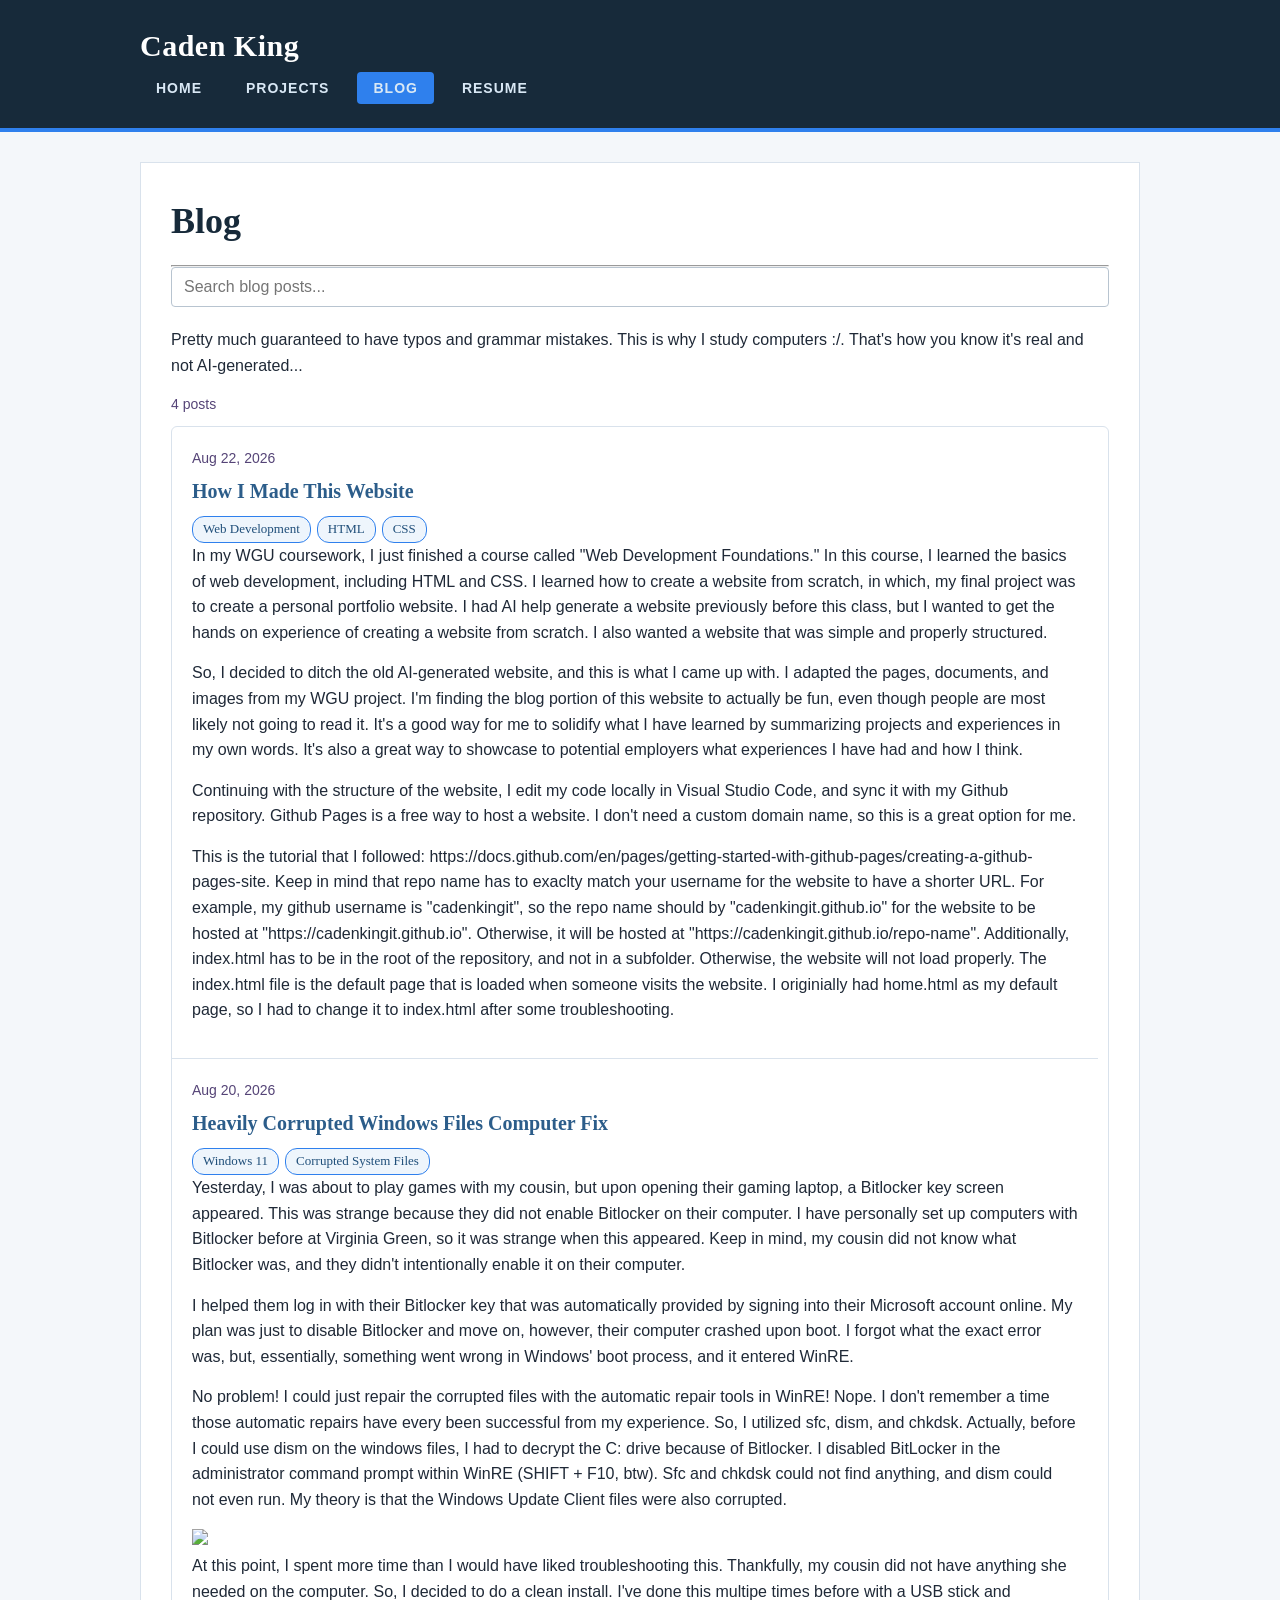
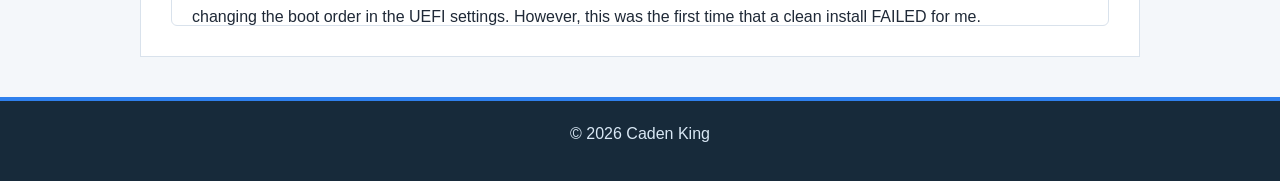
==== blog.html @ 6a616259 "gaming desktop blog article" ====
<!DOCTYPE html>
<html language="en">

<head>
    <link rel="stylesheet" href="style.css">
    <title>Caden King | Blog</title>
</head>

<body>

    <header>

        <div class="nav-bar">
            <a href="index.html" class="site-title">Caden King</a>
            <button class="nav-toggle" id="nav-toggle" aria-label="Toggle navigation"
                aria-expanded="false">&#9776;</button>
        </div>

        <nav id="main-nav">
            <a href="index.html">Home</a>
            <a href="projects.html">Projects</a>
            <a href="blog.html" aria-current="page">Blog</a>
            <a href="resume.html">Resume</a>
        </nav>

    </header>

    <!-- Main Site Content -->
    <main>

        <!-- Blog Section -->
        <section id="blog">
            <h1>Blog</h1>
            <hr>
            <div class="blog-search">
                <input type="search" id="blog-search-input" placeholder="Search blog posts..."
                    aria-label="Search blog posts">
            </div>

            <p>Pretty much guaranteed to have typos and grammar mistakes. This is why I study computers :/. That's how
                you know it's real and not AI-generated...
            </p>

            <p class="blog-count" id="blog-count"></p>

            <!-- Newest posts appear first. Copy this <article> block to add a new post above it. -->
            <div class="blog-posts" id="blog-posts">

                <article class="blog-post" data-title="How I Made This Website">
                    <p class="blog-post-meta">Aug 22, 2026</p>
                    <h3>How I Made This Website</h3>
                    <span class="tag">Web Development</span><span class="tag">HTML</span><span class="tag">CSS</span>
                    <p>
                        In my WGU coursework, I just finished a course called "Web Development Foundations." In this
                        course, I learned the basics of web development, including HTML and CSS. I learned how to create
                        a website from scratch, in which, my final project was to create a personal portfolio website.
                        I had AI help generate a website previously before this class, but I wanted to get the hands on
                        experience of creating a website from scratch. I also wanted a website that was simple and
                        properly
                        structured.
                    </p>
                    <p>
                        So, I decided to ditch the old AI-generated website, and this is what I came up with. I adapted
                        the
                        pages, documents, and images from my WGU project. I'm
                        finding
                        the blog portion of this website to actually be fun, even though people are most likely not
                        going to read it. It's a good way for me to solidify what I have learned by summarizing projects
                        and experiences in my own words. It's also a great way to showcase to potential employers what
                        experiences I have had and how I think.
                    </p>
                    <p>
                        Continuing with the structure of the website, I edit my code locally in Visual Studio Code, and
                        sync it with my Github repository.
                        Github Pages is a free way to host a website. I don't need a custom domain name, so this is a
                        great option for me.
                    </p>
                    <p>
                        This is the tutorial that I followed:
                        https://docs.github.com/en/pages/getting-started-with-github-pages/creating-a-github-pages-site.
                        Keep in mind that repo name has to exaclty match your username for the website to have a shorter
                        URL. For example, my github username
                        is "cadenkingit", so the repo name should by "cadenkingit.github.io" for the website to be
                        hosted at "https://cadenkingit.github.io".
                        Otherwise, it will be hosted at "https://cadenkingit.github.io/repo-name". Additionally,
                        index.html has to be in the root of the repository,
                        and not in a subfolder. Otherwise, the website will not load properly. The index.html file is
                        the default page that is loaded when someone visits the website. I
                        originially had home.html as my default page, so I had to change it to index.html after some
                        troubleshooting.
                    </p>
                </article>

                <article class="blog-post" data-title="Heavily Corrupted Windows Files Computer Fix">
                    <p class="blog-post-meta">Aug 20, 2026</p>
                    <h3>Heavily Corrupted Windows Files Computer Fix</h3>
                    <span class="tag">Windows 11</span><span class="tag">Corrupted System Files</span>
                    <p>
                        Yesterday, I was about to play games with my cousin, but upon opening their gaming laptop, a
                        Bitlocker key screen appeared.
                        This was strange because they did not enable Bitlocker on their computer. I have personally set
                        up computers with Bitlocker
                        before at Virginia Green, so it was strange when this appeared. Keep in mind, my cousin did not
                        know what Bitlocker was,
                        and they didn't intentionally enable it on their computer.
                    </p>
                    <p>
                        I helped them log in with their Bitlocker key that was automatically provided by signing into
                        their Microsoft account online. My
                        plan was just to disable Bitlocker and move on, however, their computer crashed upon boot. I
                        forgot what the exact error was, but,
                        essentially, something went wrong in Windows' boot process, and it entered WinRE.
                    </p>
                    <p>
                        No problem! I could just repair the corrupted files with the automatic repair tools in WinRE!
                        Nope. I don't remember a time those
                        automatic repairs have every been successful from my experience. So, I utilized sfc, dism, and
                        chkdsk. Actually, before I could use
                        dism on the windows files, I had to decrypt the C: drive because of Bitlocker. I disabled
                        BitLocker in the administrator command prompt
                        within WinRE (SHIFT + F10, btw). Sfc and chkdsk could not find anything, and dism could not
                        even
                        run. My theory is that the Windows Update Client files were also corrupted.
                    </p>
                    <img src="images/IMG_0057.jpg" width="200">
                    <p>
                        At this point, I spent more time than I would have liked troubleshooting this. Thankfully,
                        my cousin did not have anything she needed on the computer. So, I decided to do a clean install.
                        I've done this multipe times before with a USB stick and changing the boot order in the UEFI
                        settings. However, this was the first time that a clean install FAILED for me.
                    </p>
                    <img src="images/IMG_0064.jpg" width="200">
                    <p>
                        Originally, I could have still clean installed and save the data, however, something in the
                        Windows
                        system partition was so corrupted that I could not clean install without completely deleting the
                        partitions. I utilized diskpart and the native GUI partition display in the clean install
                        Windows
                        setup to do this. Again, thankfully they did not need any data on this computer, so I could
                        delete
                        these. After deleting the partitions, I was able to successfully clean install Windows.
                    </p>
                    <p>
                        Finally, I downloaded all the laptop-specific drivers and apps, signed into things, and
                        personalized the PC. It was now fixed and ready for use again. I'm a good cousin :).
                    </p>
                    <p>
                        I don't know the original cause for sure, but given that they hardly open their computer, it was
                        most
                        likely an interrupted Windows update. Or malware (one of the downsides of downloading some games
                        on the internet from non-reputable places).
                    </p>
                </article>

                <article class="blog-post" data-title="Jeremy's IT Lab CCNA MegaLab Notes">
                    <p class="blog-post-meta">Aug 19, 2026</p>
                    <h3>Jeremy's IT Lab CCNA Enterprise Network MegaLab Notes</h3>
                    <span class="tag">CCNA MegaLab</span><span class="tag">Jeremy's IT Lab</span>
                    <p>
                        A little while back in April and May, I completed Jeremy's IT Lab CCNA Enterprise Network
                        MegaLab. This lab was a great way to practice
                        and learn more about networking. I took notes while doing the lab, and I wanted to share them
                        here. I hope they are helpful to anyone else who is doing this lab or studying for the CCNA.
                        I highly recommend Jeremy's IT Lab for anyone studying for the CCNA.
                    </p>
                    <p>
                        <a href="https://drive.google.com/drive/folders/1E1UTSmxqc0wOSLK0XIsNAIzpz3BlIQVt?usp=drive_link"
                            target="_blank">Click here to view my notes on Google Drive.</a>
                        Here's the plaintext link for my cyber-concious folk:
                        https://drive.google.com/drive/folders/1E1UTSmxqc0wOSLK0XIsNAIzpz3BlIQVt?usp=drive_link.
                    </p>
                </article>

                <article class="blog-post" data-title="How I Built My Gaming PC">
                    <p class="blog-post-meta">Aug 18, 2026</p>
                    <h3>How I Built My Gaming PC</h3>
                    <span class="tag">Gaming PC</span><span class="tag">Build Guide</span>
                    <p>
                        One of my favorite projects to date was building my own gaming desktop. I have used this
                        computer every day
                        I could since I built it. Although not necessarily a complex project, it was what instilled my
                        passion for
                        computers and technology in the the strongest way. There is nothing better than hands-on
                        experience for learning.
                        During the time I built this computer, I was studying for my CompTIA A+ core 1 certification
                        exam, so it was a great
                        way to apply what I was learning.
                    </p>
                    <p>
                        My cousin previously built a computer, so I asked for some guidance from them. They recommended
                        pcpartpicker.com to
                        choose compatible parts, which ended up working out great. During the time, RAM and GPU prices
                        weren't nearly as high
                        as they are now, so thankfully I was able to build a high performing computer at a reasonable
                        price. Here's an image of
                        my build (yes, I play Overwatch, unfortunately):
                        <img src="images/IMG 4153.jpg" width="200">
                    </p>
                    <p>
                        I really had no trouble whatsover building it and setting it up. Once all the parts were
                        delivered, I assembled and set it
                        up in a little over a day. I used a usb stick to install Windows 11, and all the other parts
                        were a matter of following the
                        assembly instructions. However, I did have one time where there was a significant issue
                        with the computer.
                    </p>
                    <p>
                        It was about a year after I built it. At the time, I was living at an old apartment
                        complex near my college, and one day,
                        the computer would not boot. The main indicator was the cpu light displaying amber on the
                        motherboard, which indicated a cpu issue during the boot process. Ultimately, I sent the cpu
                        back to the manufacturer so they could test it. Ultimately, they replaced it, and actually gave
                        me
                        a better cpu than I originally had because it was in short supply. I got the cpu back, replaced
                        it,
                        and... my computer still would not boot. For a moment, I thought that my diagnosis of the cpu
                        being
                        the issue was wrong, but I reassured myself that it was because they manufacturer confirmed that
                        there
                        was an issue with it. I did some more troubleshooting, and I ended up replacing the motherboard
                        as well.
                        But, I didn't want to go through the RMA process again (I was impatient after waiting for my cpu
                        for 2 months),
                        so I just bought a new motherboard. After replacing the motherboard, the computer was fixed.
                    </p>
                    <p>
                        My theory was that the old wiring of the apartment complex and my old power surge protector
                        caused a power surge
                        that fried my motherboard and cpu, either during a storm or just unclean power. To protect
                        against future incidents, I
                        bought a new and better surge protector. I didn't buy a UPS because I didn't want to spend the
                        money, but buying this would
                        have been a good idea.
                    </p>
                    <p>
                        Overall, I highly recommend building your own computer if you are passionate about technology
                        and are a gamer. It's a rewarding and educational experience
                        and still something that I use every day! Although, those RAM and GPU prices today...
                    </p>
                </article>

            </div>

            <p class="blog-empty" id="blog-empty">No posts match your search.</p>
        </section>

    </main>

    <footer>
        <p>&copy; 2026 Caden King</p>
    </footer>

    <script>

        // Mobile navigation toggle
        const navToggle = document.getElementById("nav-toggle");
        const mainNav = document.getElementById("main-nav");

        navToggle.addEventListener("click", function () {
            const isOpen = mainNav.classList.toggle("open");
            navToggle.setAttribute("aria-expanded", isOpen);
        });

        // Blog search
        const searchInput = document.getElementById("blog-search-input");
        const blogPosts = Array.from(document.querySelectorAll(".blog-post"));
        const blogCount = document.getElementById("blog-count");
        const blogEmpty = document.getElementById("blog-empty");

        function filterPosts() {
            const query = searchInput.value.trim().toLowerCase();
            let visibleCount = 0;

            blogPosts.forEach(function (post) {
                const haystack = (post.dataset.title + " " + post.textContent).toLowerCase();
                const matches = haystack.includes(query);
                post.style.display = matches ? "" : "none";
                if (matches) visibleCount++;
            });

            blogCount.textContent = visibleCount + " post" + (visibleCount === 1 ? "" : "s");
            blogEmpty.style.display = visibleCount === 0 ? "block" : "none";
        }

        searchInput.addEventListener("input", filterPosts);
        filterPosts();

        // Write an appropiate message to the console
        console.log("Caden's blog page loaded successfully.");

    </script>

</body>

</html>
---- style.css ----
/*
    --- Universal Selector ---
*/
* {
    padding: 0;
    margin: 0;
    box-sizing: border-box;
}

/*
    --- Element Selectors ---
*/
body {
    font-family: Times New Roman, Arial, sans-serif;
    font-size: 16px;
    line-height: 1.6;
    color: #1f2937;
    background-color: #f4f7fa;
    margin: 0;
}

header {
    background-color: #172a3a;
    color: white;
    padding: 22px 40px;
    border-bottom: 4px solid #2f80ed;
}

main {
    max-width: 1000px;
    margin: 30px auto;
    padding: 30px;
    background-color: white;
    border: 1px solid #d9e2ec;
}

/* Headings */
h1 {
    font-family: Georgia, "Times New Roman", serif;
    font-size: 36px;
    color: #172a3a;
    margin-bottom: 15px;
}

h2 {
    font-size: 26px;
    color: #1f4e79;
    margin-top: 25px;
    margin-bottom: 10px;
}

h3 {
    font-size: 20px;
    color: #2c5d8a;
    margin-top: 20px;
    margin-bottom: 8px;
}

/* Paragraphs */
p {
    font-family: Helvetica, "Times New Roman", sans-serif;
    margin-bottom: 15px;
}

/* Links */
a {
    color: #1769aa;
}

/*
    --- Class Selector ---
*/
.section-title {
    color: #1f4e79;
    border-bottom: 2px solid #d9e2ec;
    padding-bottom: 5px;
    margin-bottom: 15px;
}

/*
    --- ID Selector ---
*/
#career-goal {
    background-color: #eef5fc;
    border: 2px solid #2f80ed;
    padding: 20px;
    margin: 20px 0;
}

#career-goal h2 {
    margin-top: 0;
}

/*
    --- Descendant Selectors ---
*/

/*
    Navigation Links Inside the Header
*/
header nav a {
    color: #d9e8f5;
    font-family: Helvetica, Arial, sans-serif;
    font-size: 14px;
    font-weight: bold;
    letter-spacing: 1px;
    text-transform: uppercase;
    text-decoration: none;
    margin-right: 8px;
    border-radius: 4px;
    padding: 8px 16px;
    transition: background-color 0.15s ease, color 0.15s ease;
}

/* Lists inside the main content */
main ul li,
main ol li {
    margin-bottom: 8px;
}

/*
    Pseudo-Class Selectors
*/

/* Navigation hover effect */
nav a:hover {
    color: white;
    background-color: #2f80ed;
}

/* Currently active page in the navigation */
nav a[aria-current="page"] {
    background-color: #2f80ed;
    font-weight: bold;
}

/* General link hover effect */
main a:hover {
    color: #0b4f8a;
    text-decoration: underline;
}

/* 
    --- List Styling ---
*/

ul {
    list-style-type: square;
    margin-left: 25px;
    margin-bottom: 20px;
}

/*
    --- Navigation Styling ---
*/
nav {
    margin-top: 12px;
    padding: 5px 0;
}

/*
    --- Footer Styling ---
*/
footer {
    background-color: #172a3a;
    color: #d9e8f5;
    text-align: center;
    padding: 20px;
    margin-top: 40px;
    border-top: 4px solid #2f80ed;
}

/*
    --- Form Styling ---
*/
form {
    max-width: 700px;
    margin: 25px auto;
    padding: 25px;
    background-color: #f8fafc;
    border: 1px solid #d9e2ec;
    border-radius: 6px;
}

/* Form labels and inputs */
form label {
    display: block;
    font-weight: bold;
    color: #172a3a;
    margin-bottom: 5px;
}

/* Form inputs, textareas, and selects */
form input,
form textarea,
form select {
    font-family: Helvetica, Arial, sans-serif;
    font-size: 16px;
    border: 1px solid #b8c4d0;
    border-radius: 4px;
}

/* textarea-specific sizing */
form textarea {
    min-height: 120px;
    resize: vertical;
}

/* Inline labels for checkboxes and radio buttons */
fieldset label {
    display: inline;
}

/* focus for form elements */
form input:focus,
form textarea:focus,
form select:focus {
    border-color: #2f80ed;
    outline: none;
}

/* Form submit button styling */
form input[type="submit"],
form button {
    width: auto;
    padding: 10px 20px;
    margin-top: 5px;
    color: white;
    background-color: #1f4e79;
    border: 1px solid #1f4e79;
    border-radius: 4px;
    cursor: pointer;
}

form input[type="submit"]:hover,
form button:hover {
    background-color: #ed2f2f;
}

/*
    --- Table Styling ---
*/

table {
    width: 100%;
    border-collapse: collapse;
    margin: 20px 0;
    background-color: #ffffff;
    border: 1px solid #d1d5db;
    box-shadow: 0 2px 6px rgba(0, 0, 0, 0.08);
}

/* Table Header */
th {
    background-color: #1f4e79;
    color: #ffffff;
    font-weight: bold;
    text-align: left;
    padding: 12px 15px;
    border: 1px solid #1f4e79;
}

/* Table Cells */
td {
    padding: 12px 15px;
    border: 1px solid #d1d5db;
    color: #1f2937;
    vertical-align: top;
}

/* Table Alternating Rows */
tr:nth-child(even) {
    background-color: #f4f7fa;
}

/* Table Hover Effect */
tr:hover {
    background-color: #e8f1f8;
}

/*
    --- Table Responsive Wrapper ---
*/
.table-scroll {
    width: 100%;
    overflow-x: auto;
}

/*
    --- Navigation / Hamburger Toggle ---
*/
header .nav-bar {
    display: flex;
    align-items: center;
    justify-content: space-between;
    max-width: 1000px;
    margin: 0 auto;
}

.site-title {
    font-family: Georgia, "Times New Roman", serif;
    font-size: 30px;
    font-weight: bold;
    color: white;
    text-decoration: none;
    letter-spacing: 0.5px;
}

.site-title:hover {
    color: #9fc9f7;
}

.nav-toggle {
    display: none;
    background: none;
    border: 2px solid white;
    border-radius: 4px;
    color: white;
    font-size: 20px;
    padding: 4px 10px;
    cursor: pointer;
}

nav {
    max-width: 1000px;
    margin: 0 auto;
}

/*
    --- Section Spacing ---
*/
main section {
    margin-bottom: 40px;
}

main section:last-child {
    margin-bottom: 0;
}

/*
    --- Home Section ---
*/
.intro-tagline {
    font-size: 19px;
    color: #2c5d8a;
    font-weight: bold;
    margin-bottom: 15px;
}

/*
    --- Blog & Projects Search/Scroll Sections ---
*/
.blog-search {
    display: flex;
    gap: 10px;
    margin-bottom: 20px;
}

.blog-search input[type="search"] {
    flex: 1;
    padding: 10px 12px;
    font-family: Helvetica, Arial, sans-serif;
    font-size: 16px;
    border: 1px solid #b8c4d0;
    border-radius: 4px;
}

.blog-search input[type="search"]:focus {
    border-color: #2f80ed;
    outline: none;
}

.blog-count {
    color: #547;
    margin-bottom: 10px;
    font-size: 14px;
}

.blog-posts {
    max-height: 1200px;
    overflow-y: auto;
    padding-right: 10px;
    border: 1px solid #d9e2ec;
    border-radius: 6px;
}

.blog-post {
    padding: 20px;
    border-bottom: 1px solid #d9e2ec;
}

.blog-post:last-child {
    border-bottom: none;
}

.blog-post-meta {
    font-size: 14px;
    color: #547;
    margin-bottom: 6px;
}

.blog-post h3 {
    margin-top: 0;
}

.blog-post .tag {
    display: inline-block;
    background-color: #eef5fc;
    color: #1f4e79;
    border: 1px solid #2f80ed;
    border-radius: 12px;
    padding: 2px 10px;
    font-size: 13px;
    margin-right: 6px;
}

.blog-empty {
    padding: 20px;
    color: #547;
    font-style: italic;
    display: none;
}

/*
    --- Mobile Responsiveness ---
*/
@media (max-width: 700px) {
    main {
        margin: 15px;
        padding: 18px;
        width: auto;
    }

    header {
        padding: 15px;
    }

    h1 {
        font-size: 28px;
    }

    h2 {
        font-size: 22px;
    }

    h3 {
        font-size: 18px;
    }

    .nav-toggle {
        display: inline-block;
    }

    nav {
        display: none;
        flex-direction: column;
        margin-top: 10px;
    }

    nav.open {
        display: flex;
    }

    header nav a {
        margin-right: 0;
        margin-bottom: 8px;
        display: block;
    }

    .blog-search {
        flex-direction: column;
    }

    .blog-posts {
        max-height: 960px;
    }

    table {
        min-width: 500px;
    }
}
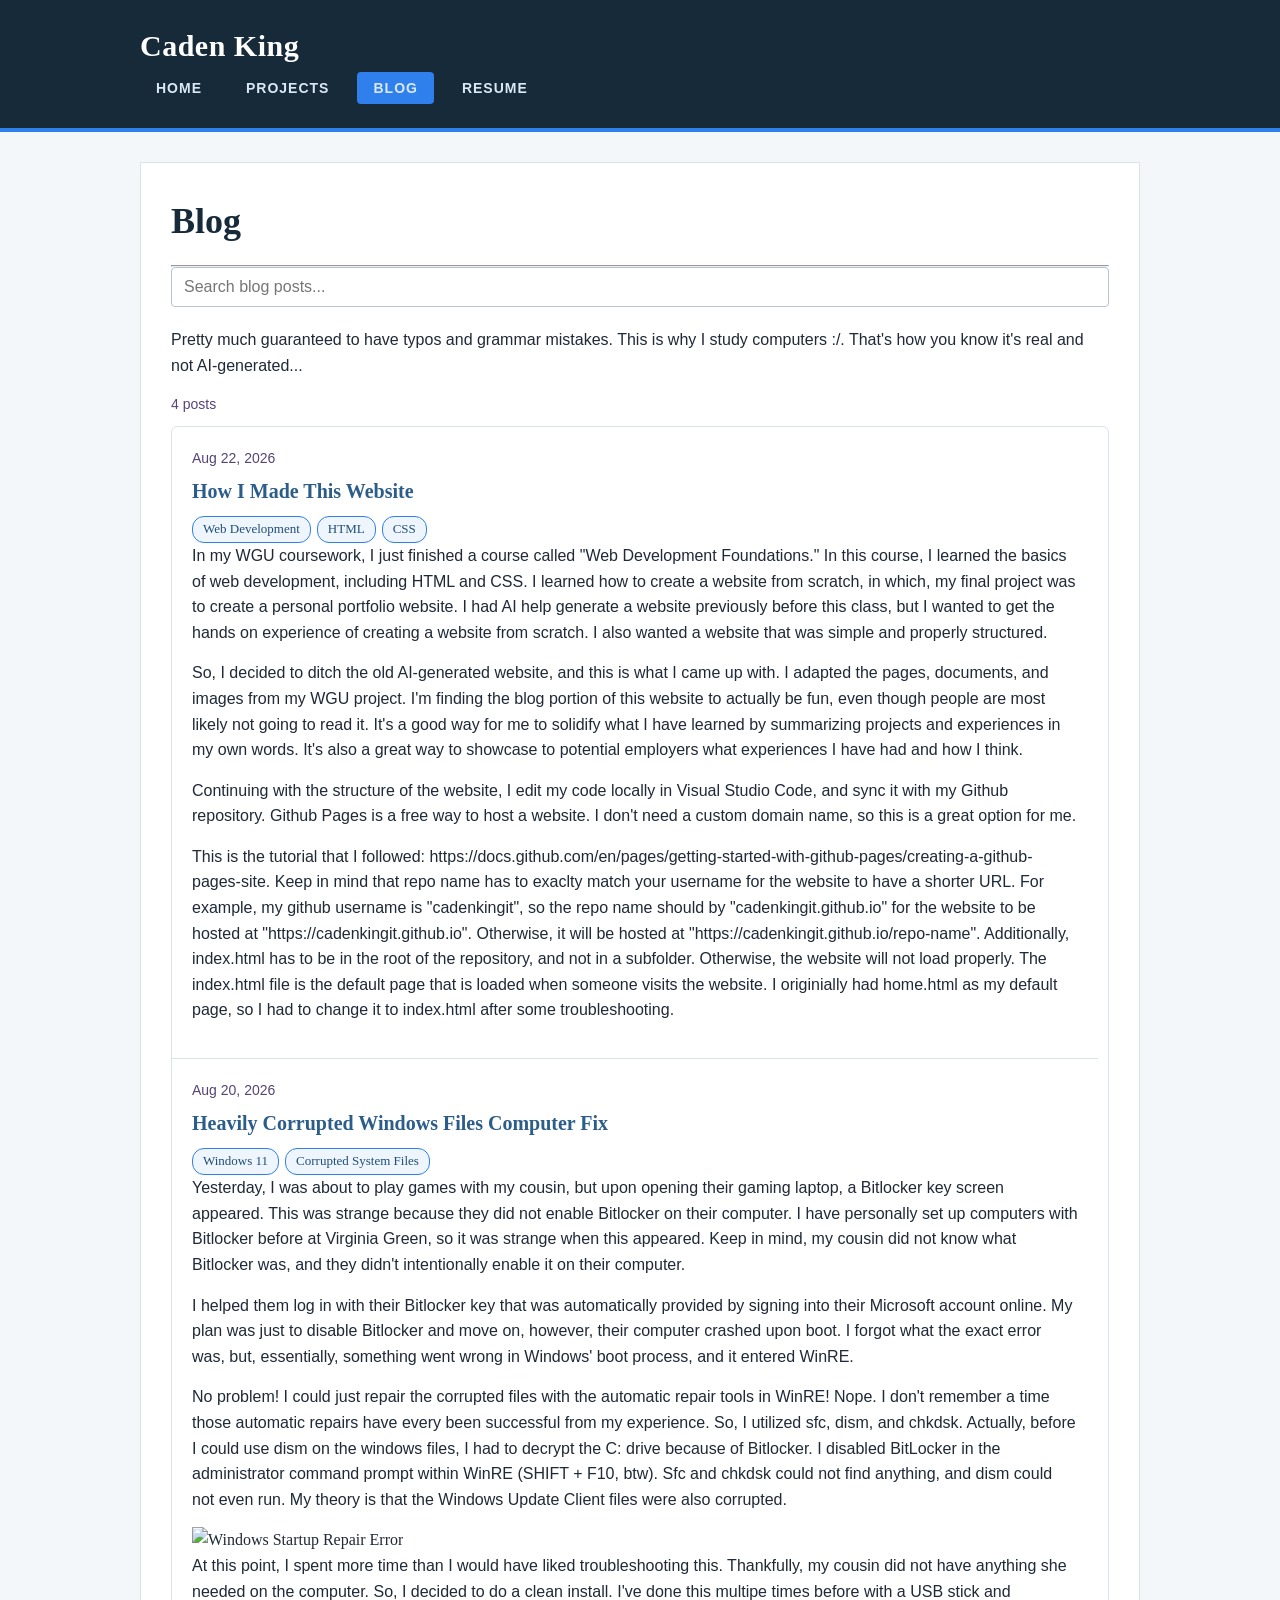
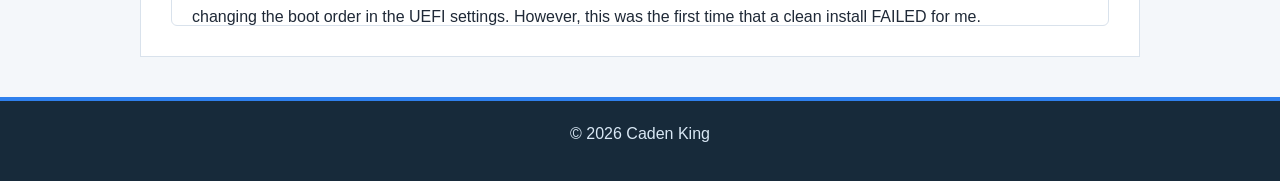
==== commit 16ed38d6: "added image alt attributes" ====
--- a/blog.html
+++ b/blog.html
@@ -122,14 +122,14 @@
                         even
                         run. My theory is that the Windows Update Client files were also corrupted.
                     </p>
-                    <img src="images/IMG_0057.jpg" width="200">
+                    <img src="images/IMG_0057.jpg" width="200" alt="Windows Startup Repair Error">
                     <p>
                         At this point, I spent more time than I would have liked troubleshooting this. Thankfully,
                         my cousin did not have anything she needed on the computer. So, I decided to do a clean install.
                         I've done this multipe times before with a USB stick and changing the boot order in the UEFI
                         settings. However, this was the first time that a clean install FAILED for me.
                     </p>
-                    <img src="images/IMG_0064.jpg" width="200">
+                    <img src="images/IMG_0064.jpg" width="200" alt="Failed to Install Windows 11 Error">
                     <p>
                         Originally, I could have still clean installed and save the data, however, something in the
                         Windows
@@ -171,10 +171,10 @@
                     </p>
                 </article>
 
-                <article class="blog-post" data-title="How I Built My Gaming PC">
+                <article class="blog-post" data-title="My Gaming PC">
                     <p class="blog-post-meta">Aug 18, 2026</p>
-                    <h3>How I Built My Gaming PC</h3>
-                    <span class="tag">Gaming PC</span><span class="tag">Build Guide</span>
+                    <h3>My Gaming PC</h3>
+                    <span class="tag">Gaming PC</span><span class="tag">Troubleshooting PC Build</span>
                     <p>
                         One of my favorite projects to date was building my own gaming desktop. I have used this
                         computer every day
@@ -194,8 +194,8 @@
                         as they are now, so thankfully I was able to build a high performing computer at a reasonable
                         price. Here's an image of
                         my build (yes, I play Overwatch, unfortunately):
-                        <img src="images/IMG 4153.jpg" width="200">
-                    </p>
+                    </p>
+                    <img src="images/IMG 4153.jpg" width="200" alt="Picture of Gaming PC">
                     <p>
                         I really had no trouble whatsover building it and setting it up. Once all the parts were
                         delivered, I assembled and set it
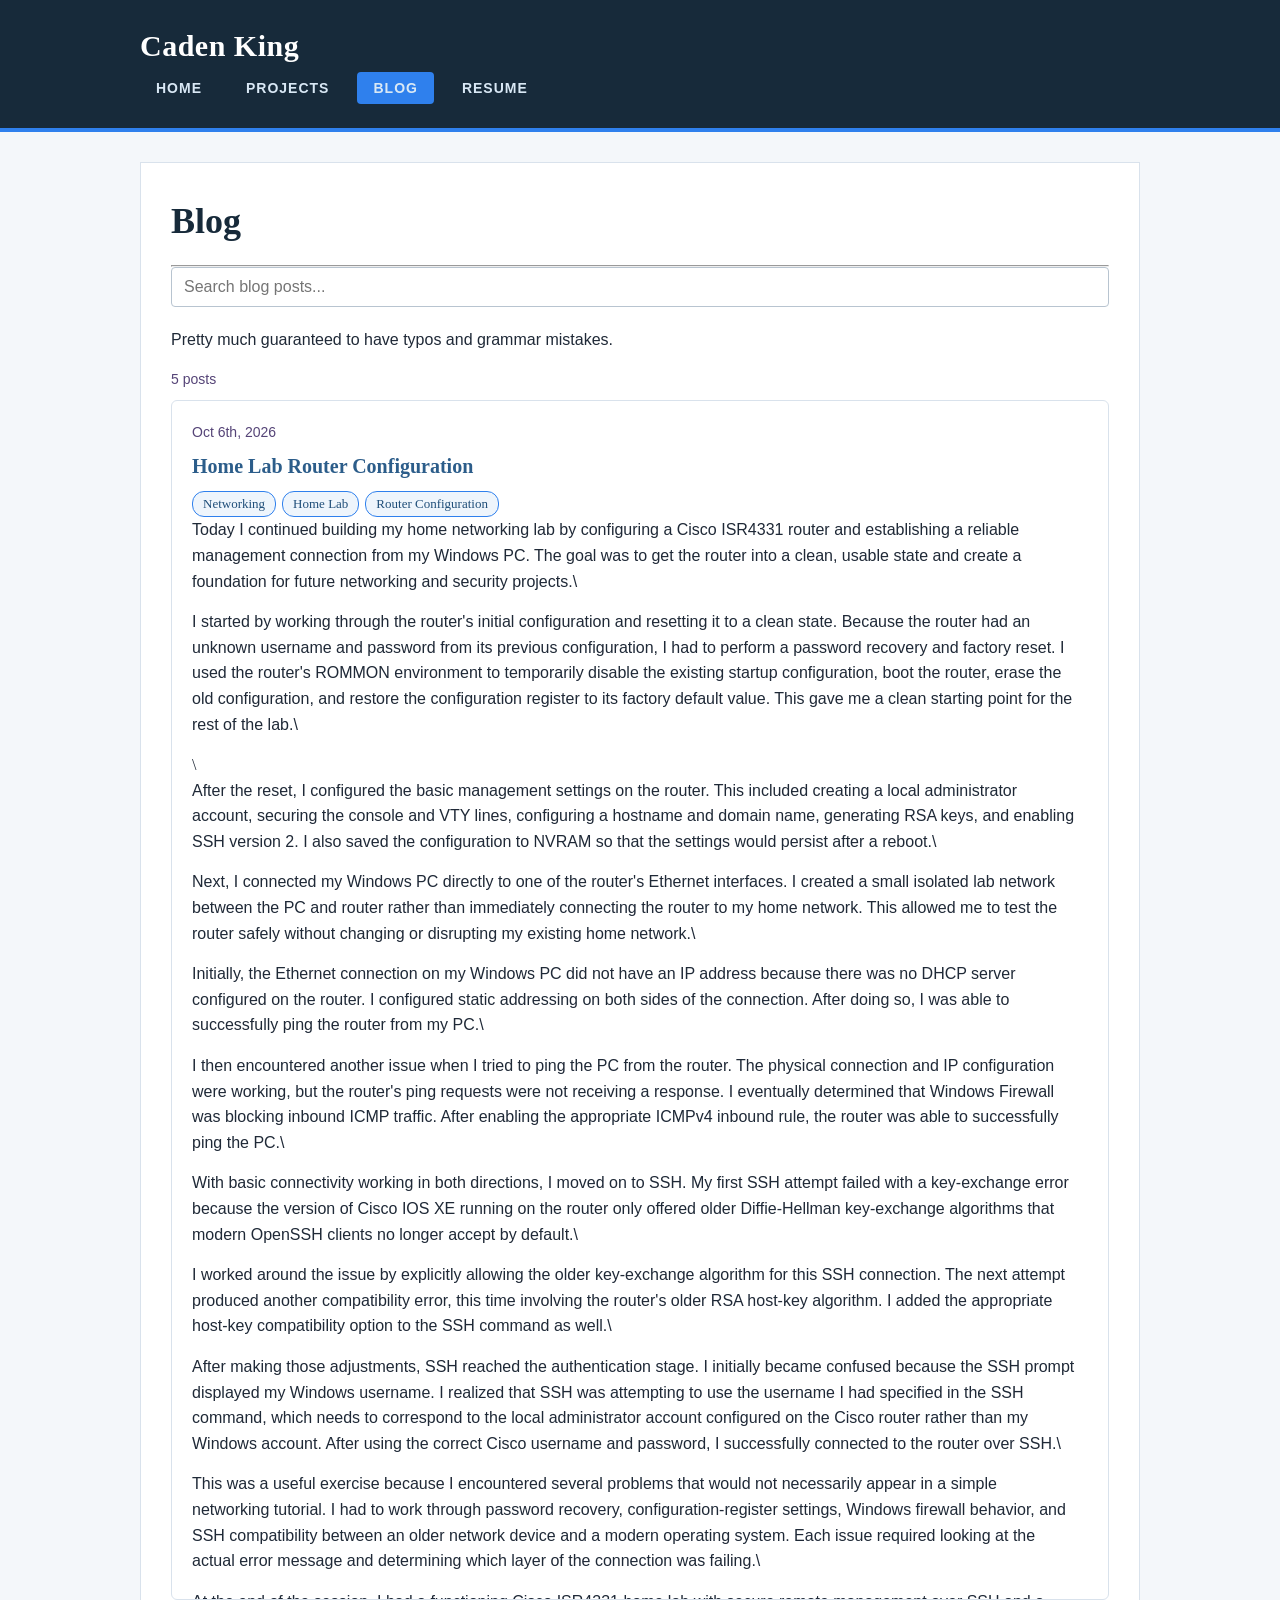
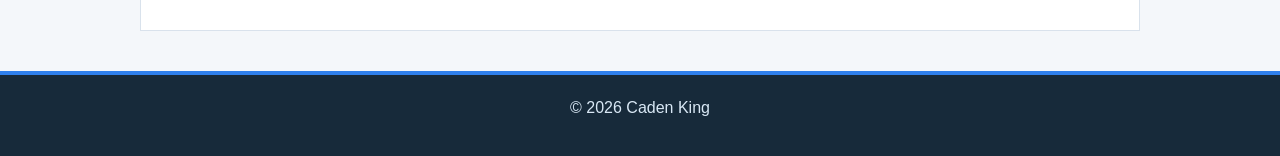
==== commit b012d754: "Add home lab project and blog post" ====
--- a/blog.html
+++ b/blog.html
@@ -37,14 +37,83 @@
                     aria-label="Search blog posts">
             </div>
 
-            <p>Pretty much guaranteed to have typos and grammar mistakes. This is why I study computers :/. That's how
-                you know it's real and not AI-generated...
-            </p>
+            <p>Pretty much guaranteed to have typos and grammar mistakes.</p>
 
             <p class="blog-count" id="blog-count"></p>
 
             <!-- Newest posts appear first. Copy this <article> block to add a new post above it. -->
             <div class="blog-posts" id="blog-posts">
+
+                <article class="blog-post" data-title="Home Lab Router Configuration">
+                    <p class="blog-post-meta">Oct 6th, 2026</p>
+                    <h3>Home Lab Router Configuration</h3>
+                    <span class="tag">Networking</span><span class="tag">Home Lab</span><span class="tag">Router
+                        Configuration</span>
+                    <p>Today I continued building my home networking lab by configuring a Cisco ISR4331 router and
+                        establishing a reliable management connection from my Windows PC. The goal was to get the router
+                        into a clean, usable state and create a foundation for future networking and security projects.\
+                    </p>
+
+                    <p>I started by working through the router's initial configuration and resetting it to a clean
+                        state. Because the router had an unknown username and password from its previous configuration,
+                        I had to perform a password recovery and factory reset. I used the router's ROMMON environment
+                        to temporarily disable the existing startup configuration, boot the router, erase the old
+                        configuration, and restore the configuration register to its factory default value. This gave me
+                        a clean starting point for the rest of the lab.\</p>
+
+                    \<p>After the reset, I configured the basic management settings on the router. This included
+                        creating a local administrator account, securing the console and VTY lines, configuring a
+                        hostname and domain name, generating RSA keys, and enabling SSH version 2. I also saved the
+                        configuration to NVRAM so that the settings would persist after a reboot.\</p>
+
+                    <p>Next, I connected my Windows PC directly to one of the router's Ethernet interfaces. I created a
+                        small isolated lab network between the PC and router rather than immediately connecting the
+                        router to my home network. This allowed me to test the router safely without changing or
+                        disrupting my existing home network.\</p>
+
+                    <p>Initially, the Ethernet connection on my Windows PC did not have an IP address because there was
+                        no DHCP server configured on the router. I configured static addressing on both sides of the
+                        connection. After doing so, I was able to successfully ping the router from my PC.\</p>
+
+                    <p>I then encountered another issue when I tried to ping the PC from the router. The physical
+                        connection and IP configuration were working, but the router's ping requests were not receiving
+                        a response. I eventually determined that Windows Firewall was blocking inbound ICMP traffic.
+                        After enabling the appropriate ICMPv4 inbound rule, the router was able to successfully ping the
+                        PC.\</p>
+
+                    <p>With basic connectivity working in both directions, I moved on to SSH. My first SSH attempt
+                        failed with a key-exchange error because the version of Cisco IOS XE running on the router only
+                        offered older Diffie-Hellman key-exchange algorithms that modern OpenSSH clients no longer
+                        accept by default.\</p>
+
+                    <p>I worked around the issue by explicitly allowing the older key-exchange algorithm for this SSH
+                        connection. The next attempt produced another compatibility error, this time involving the
+                        router's older RSA host-key algorithm. I added the appropriate host-key compatibility option to
+                        the SSH command as well.\</p>
+
+                    <p>After making those adjustments, SSH reached the authentication stage. I initially became
+                        confused because the SSH prompt displayed my Windows username. I realized that SSH was
+                        attempting to use the username I had specified in the SSH command, which needs to correspond to
+                        the local administrator account configured on the Cisco router rather than my Windows account.
+                        After using the correct Cisco username and password, I successfully connected to the router over
+                        SSH.\</p>
+
+                    <p>This was a useful exercise because I encountered several problems that would not necessarily
+                        appear in a simple networking tutorial. I had to work through password recovery,
+                        configuration-register settings, Windows firewall behavior, and SSH compatibility between an
+                        older network device and a modern operating system. Each issue required looking at the actual
+                        error message and determining which layer of the connection was failing.\</p>
+
+                    <p>At the end of the session, I had a functioning Cisco ISR4331 home lab with secure remote
+                        management over SSH and a dedicated connection between my PC and the router. I also gained more
+                        practical experience troubleshooting connectivity problems instead of simply following a
+                        configuration guide.\</p>
+
+                    <p>My next goal is to continue expanding the lab by configuring additional router interfaces and
+                        eventually integrating other networking equipment. I want to use the environment for hands-on
+                        practice with routing, switching, firewalls, network troubleshooting, and security rather than
+                        simply configuring devices without a practical purpose.\</p>
+                </article>
 
                 <article class="blog-post" data-title="How I Made This Website">
                     <p class="blog-post-meta">Aug 22, 2026</p>
@@ -122,14 +191,14 @@
                         even
                         run. My theory is that the Windows Update Client files were also corrupted.
                     </p>
-                    <img src="images/IMG_0057.jpg" width="200" alt="Windows Startup Repair Error">
+                    <img src="images/IMG_0057.jpg" width="350" alt="Windows Startup Repair Error">
                     <p>
                         At this point, I spent more time than I would have liked troubleshooting this. Thankfully,
                         my cousin did not have anything she needed on the computer. So, I decided to do a clean install.
                         I've done this multipe times before with a USB stick and changing the boot order in the UEFI
                         settings. However, this was the first time that a clean install FAILED for me.
                     </p>
-                    <img src="images/IMG_0064.jpg" width="200" alt="Failed to Install Windows 11 Error">
+                    <img src="images/IMG_0064.jpg" width="350" alt="Failed to Install Windows 11 Error">
                     <p>
                         Originally, I could have still clean installed and save the data, however, something in the
                         Windows
@@ -195,7 +264,7 @@
                         price. Here's an image of
                         my build (yes, I play Overwatch, unfortunately):
                     </p>
-                    <img src="images/IMG 4153.jpg" width="200" alt="Picture of Gaming PC">
+                    <img src="images/IMG_4153.jpg" width="500" alt="Picture of Gaming PC">
                     <p>
                         I really had no trouble whatsover building it and setting it up. Once all the parts were
                         delivered, I assembled and set it
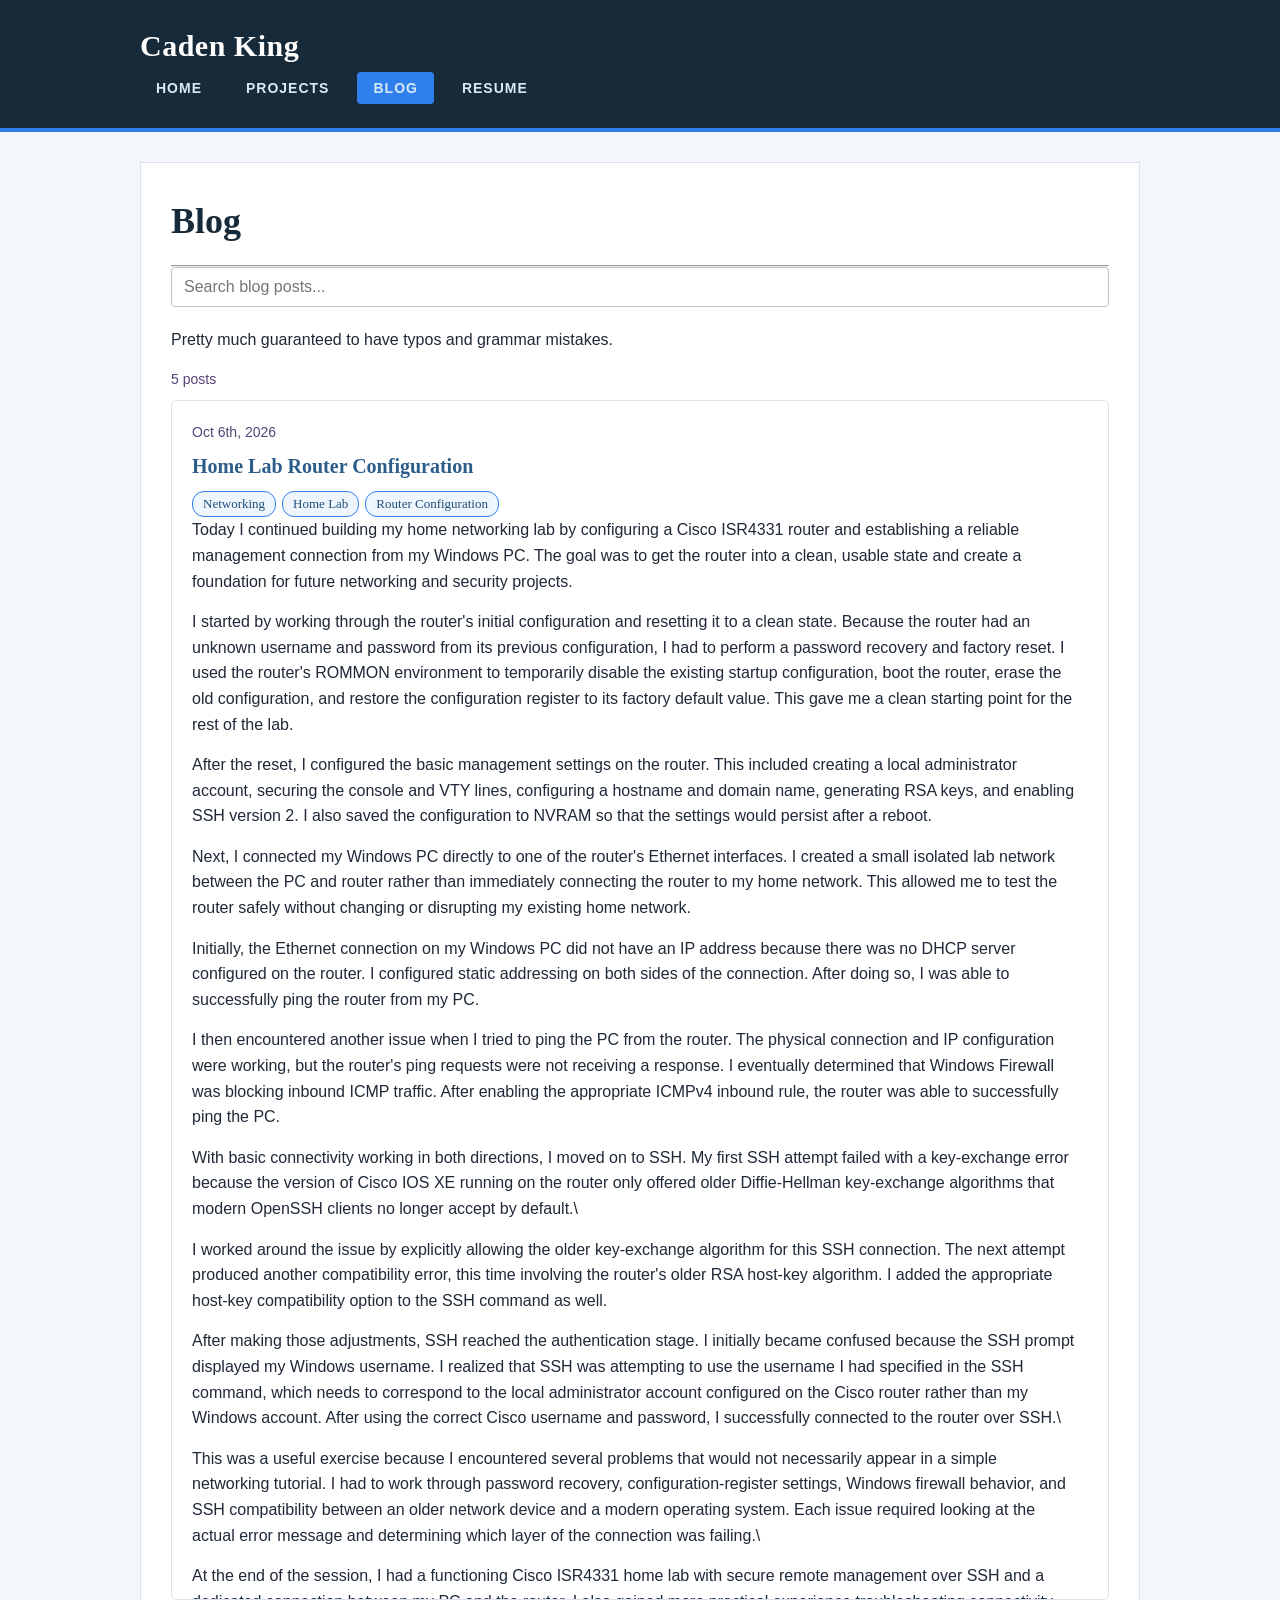
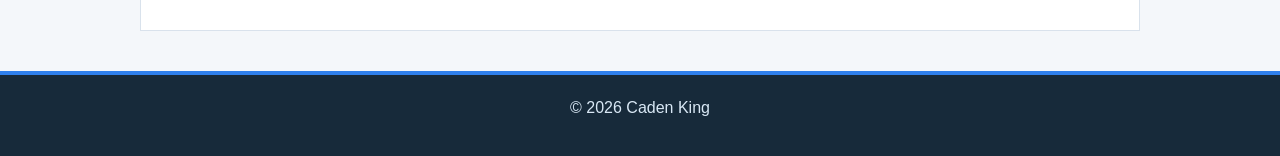
==== commit 84fdf3f7: "fix '/' charcters" ====
--- a/blog.html
+++ b/blog.html
@@ -51,7 +51,7 @@
                         Configuration</span>
                     <p>Today I continued building my home networking lab by configuring a Cisco ISR4331 router and
                         establishing a reliable management connection from my Windows PC. The goal was to get the router
-                        into a clean, usable state and create a foundation for future networking and security projects.\
+                        into a clean, usable state and create a foundation for future networking and security projects.
                     </p>
 
                     <p>I started by working through the router's initial configuration and resetting it to a clean
@@ -59,27 +59,27 @@
                         I had to perform a password recovery and factory reset. I used the router's ROMMON environment
                         to temporarily disable the existing startup configuration, boot the router, erase the old
                         configuration, and restore the configuration register to its factory default value. This gave me
-                        a clean starting point for the rest of the lab.\</p>
-
-                    \<p>After the reset, I configured the basic management settings on the router. This included
+                        a clean starting point for the rest of the lab.</p>
+
+                    <p>After the reset, I configured the basic management settings on the router. This included
                         creating a local administrator account, securing the console and VTY lines, configuring a
                         hostname and domain name, generating RSA keys, and enabling SSH version 2. I also saved the
-                        configuration to NVRAM so that the settings would persist after a reboot.\</p>
+                        configuration to NVRAM so that the settings would persist after a reboot.</p>
 
                     <p>Next, I connected my Windows PC directly to one of the router's Ethernet interfaces. I created a
                         small isolated lab network between the PC and router rather than immediately connecting the
                         router to my home network. This allowed me to test the router safely without changing or
-                        disrupting my existing home network.\</p>
+                        disrupting my existing home network.</p>
 
                     <p>Initially, the Ethernet connection on my Windows PC did not have an IP address because there was
                         no DHCP server configured on the router. I configured static addressing on both sides of the
-                        connection. After doing so, I was able to successfully ping the router from my PC.\</p>
+                        connection. After doing so, I was able to successfully ping the router from my PC.</p>
 
                     <p>I then encountered another issue when I tried to ping the PC from the router. The physical
                         connection and IP configuration were working, but the router's ping requests were not receiving
                         a response. I eventually determined that Windows Firewall was blocking inbound ICMP traffic.
                         After enabling the appropriate ICMPv4 inbound rule, the router was able to successfully ping the
-                        PC.\</p>
+                        PC.</p>
 
                     <p>With basic connectivity working in both directions, I moved on to SSH. My first SSH attempt
                         failed with a key-exchange error because the version of Cisco IOS XE running on the router only
@@ -89,7 +89,7 @@
                     <p>I worked around the issue by explicitly allowing the older key-exchange algorithm for this SSH
                         connection. The next attempt produced another compatibility error, this time involving the
                         router's older RSA host-key algorithm. I added the appropriate host-key compatibility option to
-                        the SSH command as well.\</p>
+                        the SSH command as well.</p>
 
                     <p>After making those adjustments, SSH reached the authentication stage. I initially became
                         confused because the SSH prompt displayed my Windows username. I realized that SSH was
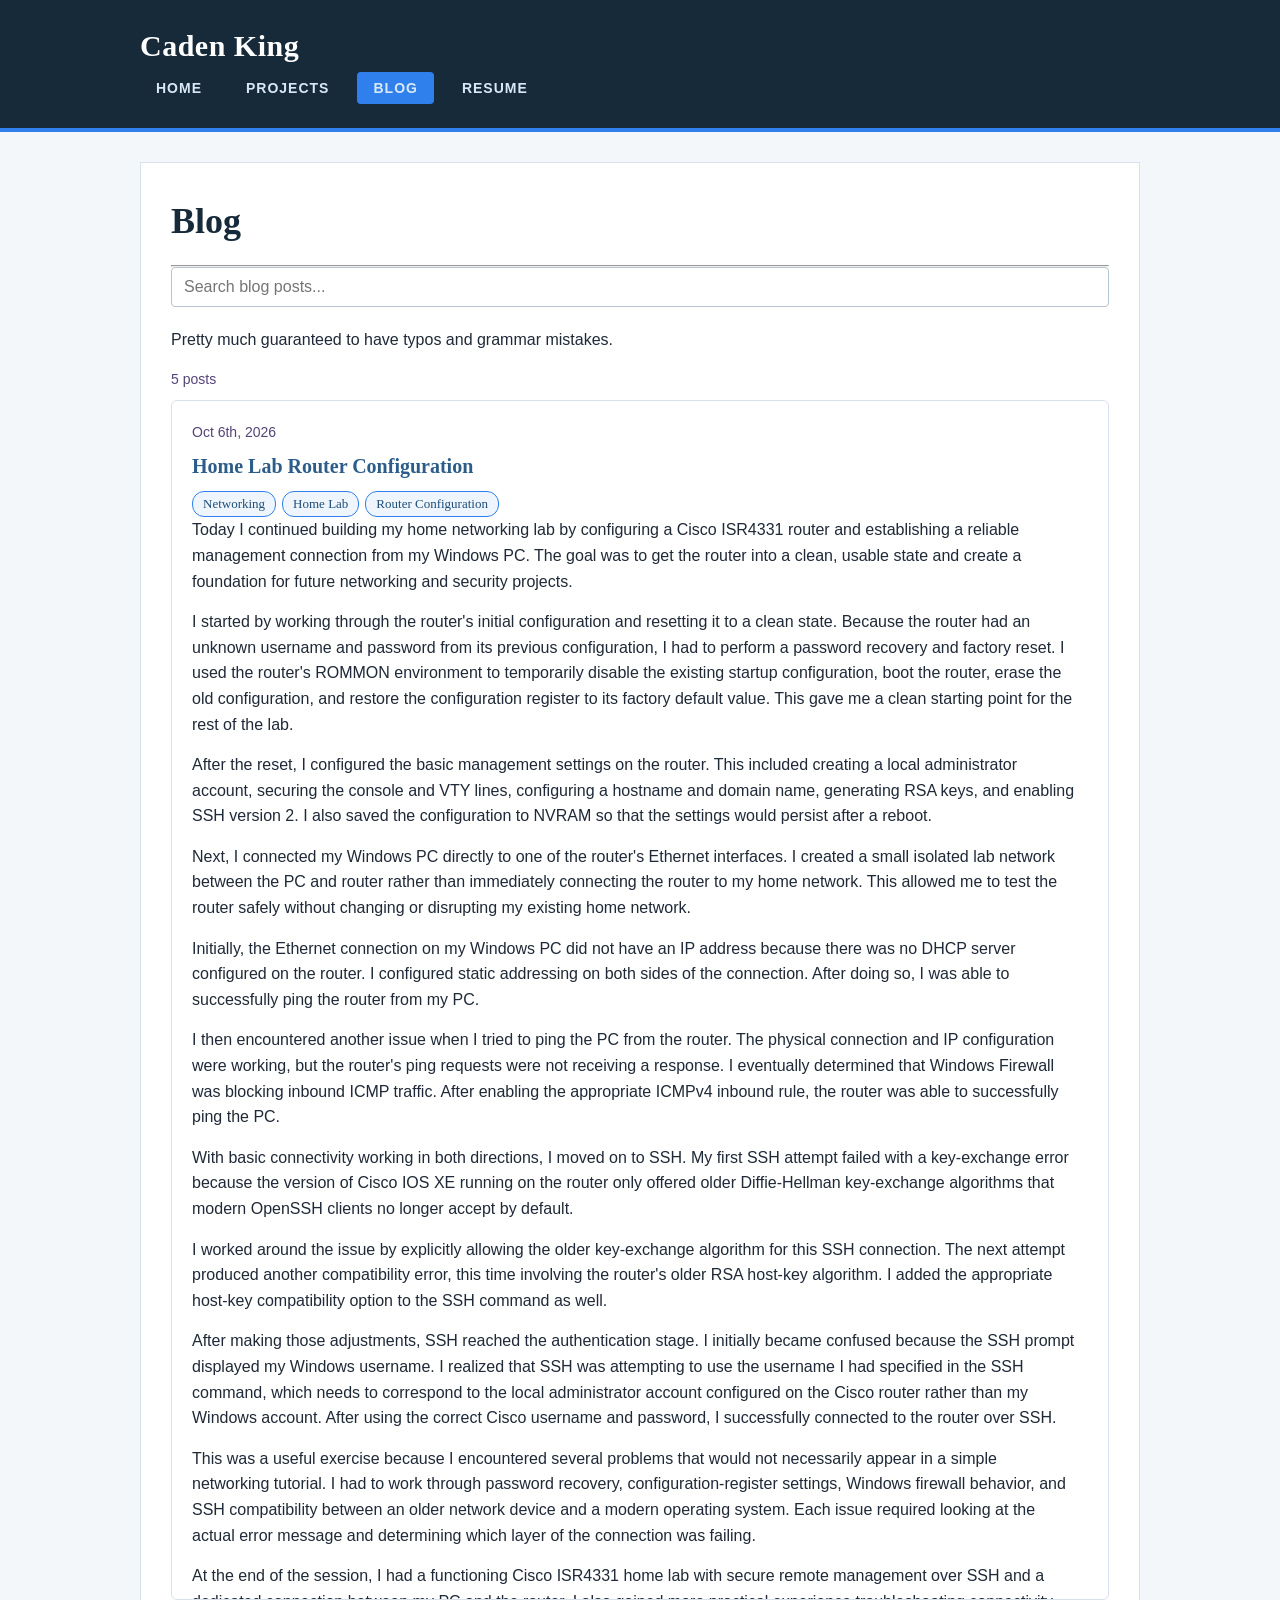
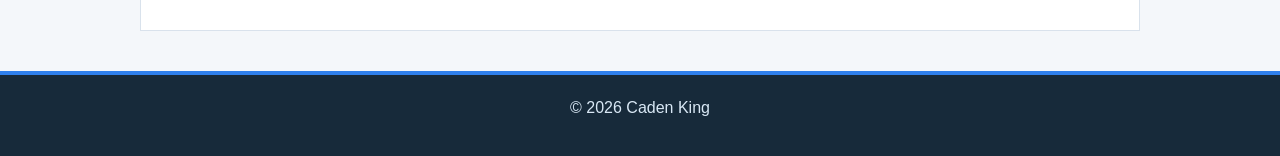
==== commit e0a59ca6: "Merge branch 'main' of https://github.com/cadenkingIT/cadenkingIT.github.io" ====
--- a/blog.html
+++ b/blog.html
@@ -84,7 +84,7 @@
                     <p>With basic connectivity working in both directions, I moved on to SSH. My first SSH attempt
                         failed with a key-exchange error because the version of Cisco IOS XE running on the router only
                         offered older Diffie-Hellman key-exchange algorithms that modern OpenSSH clients no longer
-                        accept by default.\</p>
+                        accept by default.</p>
 
                     <p>I worked around the issue by explicitly allowing the older key-exchange algorithm for this SSH
                         connection. The next attempt produced another compatibility error, this time involving the
@@ -96,23 +96,23 @@
                         attempting to use the username I had specified in the SSH command, which needs to correspond to
                         the local administrator account configured on the Cisco router rather than my Windows account.
                         After using the correct Cisco username and password, I successfully connected to the router over
-                        SSH.\</p>
+                        SSH.</p>
 
                     <p>This was a useful exercise because I encountered several problems that would not necessarily
                         appear in a simple networking tutorial. I had to work through password recovery,
                         configuration-register settings, Windows firewall behavior, and SSH compatibility between an
                         older network device and a modern operating system. Each issue required looking at the actual
-                        error message and determining which layer of the connection was failing.\</p>
+                        error message and determining which layer of the connection was failing.</p>
 
                     <p>At the end of the session, I had a functioning Cisco ISR4331 home lab with secure remote
                         management over SSH and a dedicated connection between my PC and the router. I also gained more
                         practical experience troubleshooting connectivity problems instead of simply following a
-                        configuration guide.\</p>
+                        configuration guide.</p>
 
                     <p>My next goal is to continue expanding the lab by configuring additional router interfaces and
                         eventually integrating other networking equipment. I want to use the environment for hands-on
                         practice with routing, switching, firewalls, network troubleshooting, and security rather than
-                        simply configuring devices without a practical purpose.\</p>
+                        simply configuring devices without a practical purpose.</p>
                 </article>
 
                 <article class="blog-post" data-title="How I Made This Website">
